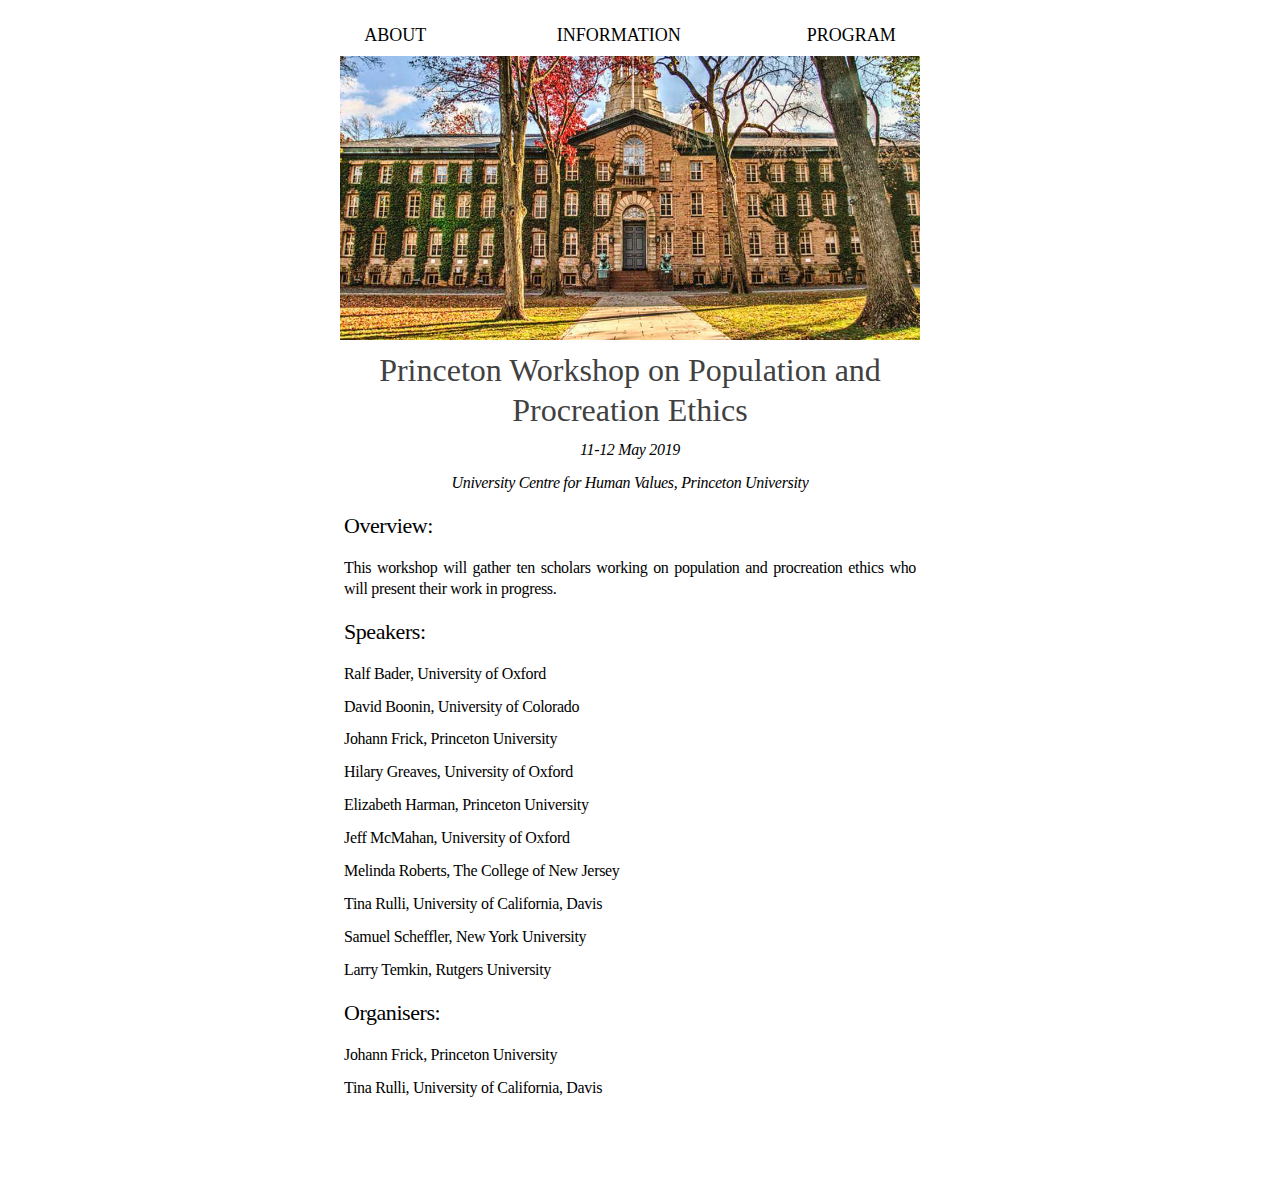
==== index.html @ 917b890c "google traffic tracking" ====
<!DOCTYPE html PUBLIC "-//W3C//DTD XHTML 1.0 Transitional//EN" "http://www.w3.org/TR/xhtml1/DTD/xhtml1-transitional.dtd">

<html xmlns="http://www.w3.org/1999/xhtml" xml:lang="en" lang="en"><head>
 <!-- Global site tag (gtag.js) - Google Analytics -->
<script async src="https://www.googletagmanager.com/gtag/js?id=UA-122825118-2"></script>
<script>
  window.dataLayer = window.dataLayer || [];
  function gtag(){dataLayer.push(arguments);}
  gtag('js', new Date());

  gtag('config', 'UA-122825118-2');
</script>


        <link rel="icon" type="image/png" href="./resources2/favicon-32x32.png" sizes="32x32" />
    <meta http-equiv="Content-Type" content="text/html; charset=UTF-8">
    
    <meta name="Generator" content="iWeb 3.0.4">
    <meta name="iWeb-Build" content="local-build-20180503">
    <meta http-equiv="X-UA-Compatible" content="IE=EmulateIE7">
    <meta name="viewport" content="width=700">
    <title>Princeton Workshop</title>


    <!-- CONFERENCE STYLES -->
    
    <link rel="stylesheet" type="text/css" media="screen,print" href="./resources2/conferencestyles.css">
  </head>
    
    
    
    
  <body style="background: rgb(255, 255, 255); margin: 0pt; " onload="onPageLoad();">
    <div style="text-align: center; ">
      <div style="margin-bottom: 0px; margin-left: auto; margin-right: auto; margin-top: 0px; overflow: hidden; position: relative; word-wrap: break-word;  background: rgb(255, 255, 255); text-align: left; width: 700px; " id="body_content">
        <div style="float: left; margin-left: 0px; position: relative; width: 700px; z-index: 0; " id="nav_layer">
          <div style="height: 0px; line-height: 0px; " class="bumper">&nbsp;</div>
          <div style="clear: both; height: 0px; line-height: 0px; " class="spacer">&nbsp;</div>
        </div>
        
<div style="height: 36px; margin-left: 0px; position: relative; width: 700px; z-index: 10; " id="header_layer">
         
 <div style="height: 0px; line-height: 0px; " class="bumper">&nbsp;</div>
         
    
    <div id="id1" style="height: 44px; left: 50px; position: absolute; top: 20px; width: 580px; z-index: 1; " class="style_SkipStroke shape-with-text">
           
        
        <div class="text-content graphic_textbox_layout_style_default_External_557_44" style="padding: 0px; ">
             
            
            <div class="graphic_textbox_layout_style_default">
               
                <p style="padding-bottom: 0pt; padding-top: 0pt; " class="paragraph_style_1"><a class="class1" title="" href="index.html">ABOUT</a>&nbsp;&nbsp;&nbsp;&nbsp;&nbsp;&nbsp;&nbsp;&nbsp;&nbsp;&nbsp;&nbsp;&nbsp;&nbsp;&nbsp;&nbsp;&nbsp;&nbsp;&nbsp;&nbsp;&nbsp;&nbsp;&nbsp;&nbsp;&nbsp;&nbsp;&nbsp;&nbsp;&nbsp; <a class="class2" title="" href="info.html">INFORMATION</a>&nbsp;&nbsp;&nbsp;&nbsp;&nbsp;&nbsp;&nbsp;&nbsp;&nbsp;&nbsp;&nbsp;&nbsp;&nbsp;&nbsp;&nbsp;&nbsp;&nbsp;&nbsp;&nbsp;&nbsp;&nbsp;&nbsp;&nbsp;&nbsp;&nbsp;&nbsp;&nbsp; <a class="class3" title=" " href="program.html">PROGRAM</a> </p>
              </div>
            </div>
          </div>
        </div> 

          <!-- ZDJECIE -->
        <div style="margin-left: 0px; position: relative; width: 700px; z-index: 5; " id="body_layer">
          <div style="height: 0px; line-height: 0px; " class="bumper">&nbsp;</div>
          <div style="height: 284px; width: 189px;  height: 284px; left: 50px; position: absolute; top: 20px; width: 189px; z-index: 1; " class="tinyText style_SkipStroke_1 stroke_0">
            <img src="./resources2/nassauhall.png" alt="" style="border: none; height: 284px; width: 580px; ">
          </div>
          

<!-- TYTUL -->
          <div id="id2" style="height: 74px; left: 50px; position: absolute; top: 310px; width: 580px; z-index: 1; " class="style_SkipStroke shape-with-text">
            <div class="text-content graphic_textbox_layout_style_default_External_375_74" style="padding: 0px; ">
              <div class="graphic_textbox_layout_style_default">
                <p style="padding-bottom: 0pt; padding-top: 0pt; " class="paragraph_style_2">Princeton Workshop on Population and Procreation Ethics</p>
              </div>
            </div>
          </div>
          
<!-- TEKST -->

          <div id="id3" style="height: 1800px; left: 50px; position: absolute; top: 400px; width: 580px; z-index: 1; " class="style_SkipStroke shape-with-text">
            <div class="text-content graphic_textbox_layout_style_default_External_398_683" style="padding: 0px; ">
              <div class="graphic_textbox_layout_style_default">
                  <p class="paragraph_style_5" style="line-height: 20.9px;">11-12 May 2019</p>
                  <p class="paragraph_style_5" style="line-height: 20.9px;"> University Centre for Human Values, Princeton University</p>
                
                <p class="paragraph_style_3">Overview: <br></p>
                <p class="paragraph_style_4" style="line-height: 20.9px;">This workshop will gather ten scholars working on population and procreation ethics who will present their work in progress.<br></p>
                
                  <p class="paragraph_style_3">Speakers: <br></p>
            
                   <p class="paragraph_style_4" style="line-height: 20.9px;">Ralf Bader, University of Oxford<br></p>
                   <p class="paragraph_style_4" style="line-height: 20.9px;">David Boonin, University of Colorado<br></p>
                   <p class="paragraph_style_4" style="line-height: 20.9px;">Johann Frick, Princeton University<br></p>
                   <p class="paragraph_style_4" style="line-height: 20.9px;">Hilary Greaves, University of Oxford<br></p>
                   <p class="paragraph_style_4" style="line-height: 20.9px;">Elizabeth Harman, Princeton University<br></p>
                  <p class="paragraph_style_4" style="line-height: 20.9px;">Jeff McMahan, University of Oxford<br></p>
                  <p class="paragraph_style_4" style="line-height: 20.9px;">Melinda Roberts, The College of New Jersey<br></p>
                  <p class="paragraph_style_4" style="line-height: 20.9px;">Tina Rulli, University of California, Davis<br></p>
                  <p class="paragraph_style_4" style="line-height: 20.9px;">Samuel Scheffler, New York University<br></p>
                  <p class="paragraph_style_4" style="line-height: 20.9px;">Larry Temkin, Rutgers University <br></p>
                  
                 
                  
                  
                   <p class="paragraph_style_3">Organisers: <br></p>
                <p class="paragraph_style_4" style="line-height: 20.9px;">Johann Frick, Princeton University<br></p>
                  <p class="paragraph_style_4" style="line-height: 20.9px;">Tina Rulli, University of California, Davis<br></p>
              </div>
            </div>
          </div>
        
          
        <div style="margin-left: 0px; position: relative; width: 700px; z-index: 5; " id="body_layer">
          <div style="height: 0px; line-height: 0px; " class="bumper">&nbsp;</div>
            
              <!-- EDIT THE POSITION OF THE NEWS BOX HERE (TOP)
          <div id="id2" style="height: 1600px; left: 50px; position: absolute; top: 380px; width: 600px; z-index: 1; " class="style_SkipStroke shape-with-text">
            <div class="text-content graphic_textbox_layout_style_default_External_598_1065" style="padding: 0px; ">
                
             <div class="graphic_textbox_layout_style_default">
                <p style="padding-top: 0pt; " class="paragraph_style_1">News:<br></p>
                <p class="paragraph_style_4">My paper entitled "Friedman on Suspended Judgment" was recently accepted for publication in <i>Synthese</i>. <br></p>
              </div>
            </div>
          </div>
          <div style="height: 1091px; line-height: 1091px; " class="spacer">&nbsp;</div>
        </div>-->
            
        <div style="height: 1000px; line-height: 789px; " class="spacer">&nbsp;</div>
        </div>
        <div style="height: 150px; margin-left: 0px; position: relative; width: 700px; z-index: 15; " id="footer_layer">
          <div style="height: 0px; line-height: 0px; " class="bumper">&nbsp;</div>
        </div>
      </div>
    </div>
  



</body></html>
---- resources2/conferencestyles.css ----
/*FONTS*/

/*TABS*/
.paragraph_style_1 {
    color: rgb(88, 77, 77);
    font-family: 'Avenir-Book', 'Avenir';
    font-size: 18px;
    font-stretch: normal;
    font-style: normal;
    font-variant: normal;
    font-weight: 400;
    letter-spacing: 0;
    line-height: 23px;
    margin-bottom: 0px;
    margin-left: 0px;
    margin-right: 0px;
    margin-top: 0px;
    opacity: 1.00;
    padding-bottom: 0px;
    padding-top: 0px;
    text-align: center;
    text-decoration: none;
    text-indent: 0px;
    text-transform: none;
}

/*BIG NAME*/
.paragraph_style_2 {
    color: rgb(65, 65, 65);
    font-family: 'Avenir', 'Avenir';
    font-size: 32px;
    font-stretch: normal;
    font-style: normal;
    font-variant: normal;
    font-weight: 400;
    letter-spacing: 0;
    line-height: 40px;
    margin-bottom: 0px;
    margin-left: 0px;
    margin-right: 0px;
    margin-top: 0px;
    opacity: 1.00;
    padding-bottom: 0px;
    padding-top: 0px;
    text-align: center;
    text-decoration: none;
    text-indent: 0px;
    text-transform: none;
}

/*SECTION HEADINGS*/
.paragraph_style_3 {
    color: rgb(0, 0, 0);
    font-family: 'Avenir-Light', 'Avenir';
    font-size: 22px;
    font-stretch: normal;
    font-style: normal;
    font-variant: normal;
    font-weight: 300;
    letter-spacing:    -0.02em;
    line-height: 40px;
    margin-bottom: 0px;
    margin-left: 0px;
    margin-right: 53px;
    margin-top: 0px;
    opacity: 1.00;
    padding-bottom: 12px;
    padding-top: 0px;
    text-align: justify;
    text-decoration: none;
    text-indent: 0px;
    text-transform: none;
}


/*BODY*/
.paragraph_style_4 {
    color: rgb(0, 0, 0);
    font-family: 'Avenir-Light', 'Avenir';
    font-size: 16px;
    font-stretch: normal;
    font-style: normal;
    font-variant: normal;
    font-weight: 300;
    letter-spacing:    -0.02em;
    line-height: 22px;
    margin-bottom: 0px;
    margin-left: 0px;
    margin-right: 0px;
    margin-top: 0px;
    opacity: 1.00;
    padding-bottom: 12px;
    padding-top: 0px;
    text-align: justify;
    text-decoration: none;
    text-indent: 0px;
    text-transform: none;
}

/*BODY center*/
.paragraph_style_5 {
    color: rgb(0, 0, 0);
    font-family: 'Avenir-Light', 'Avenir';
    font-size: 16px;
    font-stretch: normal;
    font-style: italic;
    font-variant: normal;
    font-weight: 300;
    letter-spacing:    -0.02em;
    line-height: 22px;
    margin-bottom: 0px;
    margin-left: 0px;
    margin-right: 0px;
    margin-top: 0px;
    opacity: 1.00;
    padding-bottom: 12px;
    padding-top: 0px;
    text-align: center;
    text-decoration: none;
    text-indent: 0px;
    text-transform: none;
}
/*BODY italics*/
.paragraph_style_6 {
    color: rgb(0, 0, 0);
    font-family: 'Avenir-Light', 'Avenir';
    font-size: 16px;
    font-stretch: normal;
    font-style: italic;
    font-variant: normal;
    font-weight: 300;
    letter-spacing:    -0.02em;
    line-height: 22px;
    margin-bottom: 0px;
    margin-left: 0px;
    margin-right: 0px;
    margin-top: 0px;
    opacity: 1.00;
    padding-bottom: 12px;
    padding-top: 0px;
    text-align: justify;
    text-decoration: none;
    text-indent: 0px;
    text-transform: none;
}

.style_SkipStroke_1 {
    background: transparent;
    opacity: 1.00;
}

.style {
    letter-spacing:    -0.01em;
    line-height: 22px;
}
.style_1 {
    font-family: 'Avenir-LightOblique', 'Avenir';
    font-size: 13px;
    font-stretch: normal;
    font-style: italic;
    font-weight: 200;
    line-height: 22px;
}

.style_SkipStroke {
    background: transparent;
    opacity: 1.00;
}


.graphic_image_style_default_SkipStroke {
    background: transparent;
    opacity: 1.00;
}
.graphic_textbox_layout_style_default_External_557_44 {
    position: relative;
}
.graphic_textbox_layout_style_default {
    padding: 4px;
}
.graphic_textbox_layout_style_default_External_375_74 {
    position: relative;
}
.graphic_textbox_layout_style_default_External_398_674 {
    position: relative;
}
.graphic_textbox_style_default_SkipStroke {
    background: transparent;
    opacity: 1.00;
}
a {
    color: mediumblue;
    text-decoration: none;
}
a:link {
    color: mediumblue;
    text-decoration: none;
}

a:visited {
    color: mediumblue;
    text-decoration: none;
}

a:hover {
    color: mediumblue;
    text-decoration: underline;
}

a:active {
    color: mediumblue;
    text-decoration: none}

a.class1 {
    color: rgb(0, 0, 0);
    text-decoration: none;
}
a.class1:visited {
    color: rgb(0, 0, 0);
    text-decoration: none;
}
a.class1:hover {
    color: rgb(0, 0, 0);
    text-decoration: underline;
}
a.class2 {
    color: rgb(0, 0, 0);
    text-decoration: none;
}
a.class2:visited {
    color: rgb(0, 0, 0);
    text-decoration: none;
}
a.class2:hover {
    color: rgb(0, 0, 0);
    text-decoration: underline;
}
a.class3 {
    color: rgb(0, 0, 0);
    text-decoration: none;
}
a.class3:visited {
    color: rgb(0, 0, 0);
    text-decoration: none;
}
a.class3:hover {
    color: rgb(0, 0, 0);
    text-decoration: underline;
}
a.class4 {
    color: rgb(0, 0, 0);
    text-decoration: none;
}
a.class4:visited {
    color: rgb(0, 0, 0);
    text-decoration: none;
}
a.class4:hover {
    color: rgb(0, 0, 0);
    text-decoration: underline;
}
a.class5 {
    color: rgb(0, 0, 0);
    text-decoration: none;
}

a.class5:visited {
    color: rgb(0, 0, 0);
    text-decoration: none;
}

a.class5:hover {
   color: rgb(0, 0, 0);
    text-decoration: bold;}

a.class6 {
    text-decoration: none;
}
a.class6:visited {
    text-decoration: none;
}
a.class6:hover {
    color: rgb(0, 0, 0);
    text-decoration: underline;
}
a.class7 {
    text-decoration: none;
}
a.class7:visited {
    text-decoration: none;
}
a.class7:hover {
    color: rgb(0, 0, 0);
    text-decoration: underline;
}
a.class8 {
    text-decoration: none;
}
a.class8:visited {
    text-decoration: none;
}
a.class8:hover {
    text-decoration: none;
}
a.class9 {
    text-decoration: none;
}
a.class9:visited {
    text-decoration: none;
}
a.class9:hover {
    color: rgb(0, 0, 0);
    text-decoration: underline;
}

.bumper {
    font-size: 1px;
    line-height: 1px;
}
.spacer {
    font-size: 1px;
    line-height: 1px;
}

div { 
    overflow: visible; 
}
img { 
    border: none; 
}
.InlineBlock { 
    display: inline; 
}
.InlineBlock { 
    display: inline-block; 
}
.inline-block {
    display: inline-block;
    vertical-align: baseline;
    margin-bottom:0.3em;
}
.inline-block.shape-with-text {
    vertical-align: bottom;
}
.vertical-align-middle-middlebox {
    display: table;
}
.vertical-align-middle-innerbox {
    display: table-cell;
    vertical-align: middle;
}
div.paragraph {
    position: relative;
}
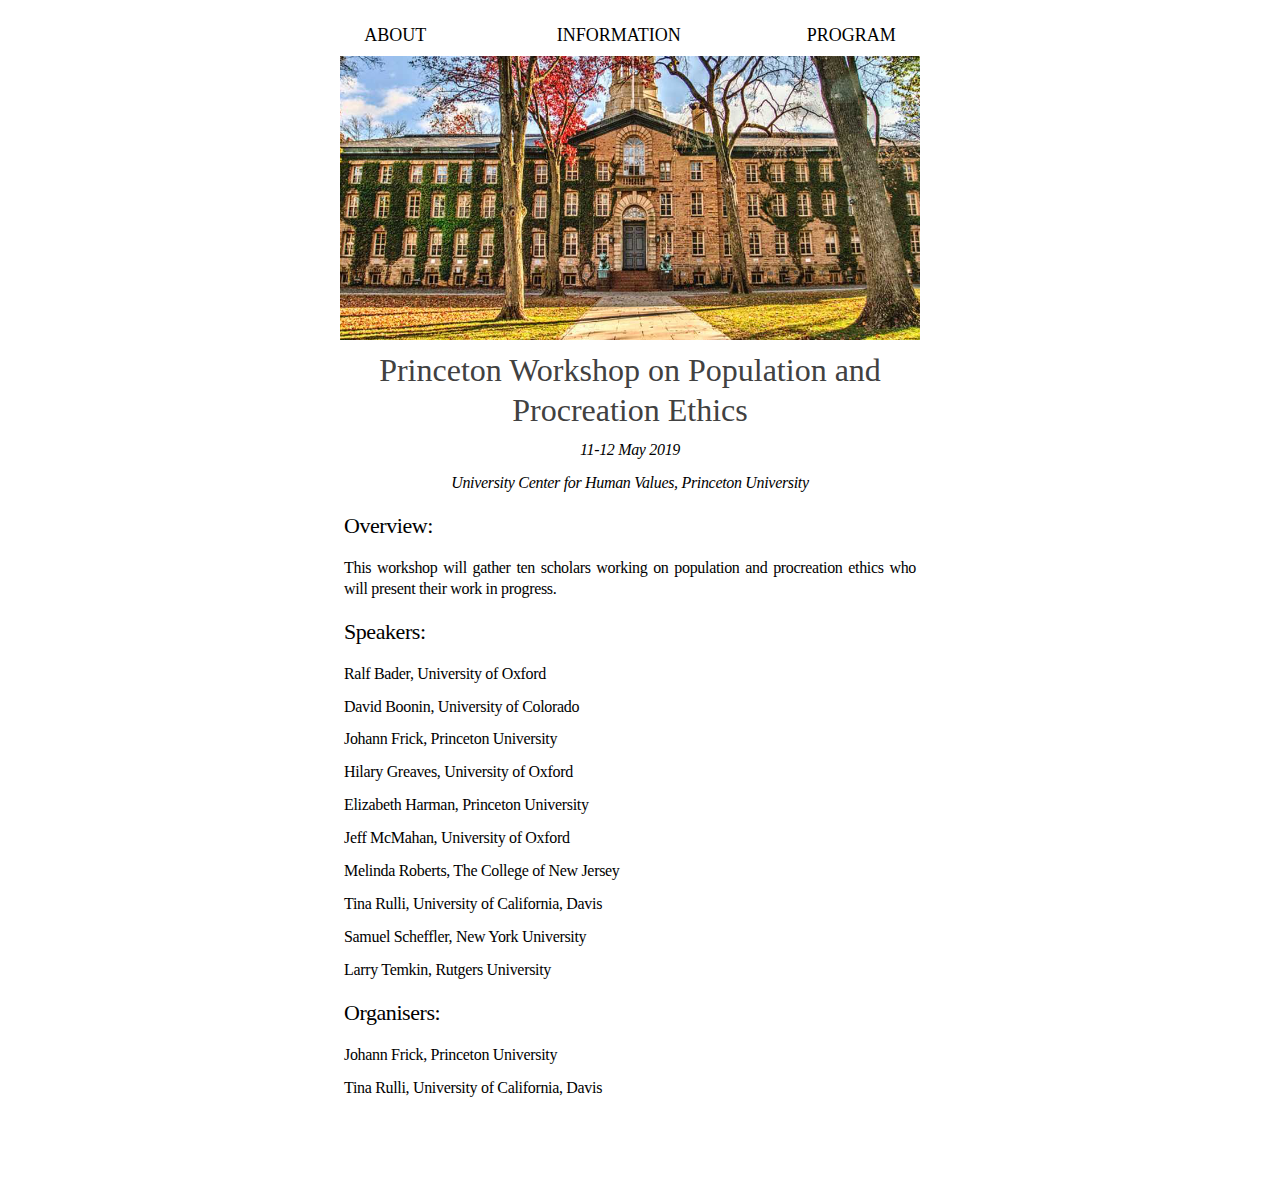
==== commit 84dae178: "center" ====
--- a/index.html
+++ b/index.html
@@ -80,7 +80,7 @@
             <div class="text-content graphic_textbox_layout_style_default_External_398_683" style="padding: 0px; ">
               <div class="graphic_textbox_layout_style_default">
                   <p class="paragraph_style_5" style="line-height: 20.9px;">11-12 May 2019</p>
-                  <p class="paragraph_style_5" style="line-height: 20.9px;"> University Centre for Human Values, Princeton University</p>
+                  <p class="paragraph_style_5" style="line-height: 20.9px;"> University Center for Human Values, Princeton University</p>
                 
                 <p class="paragraph_style_3">Overview: <br></p>
                 <p class="paragraph_style_4" style="line-height: 20.9px;">This workshop will gather ten scholars working on population and procreation ethics who will present their work in progress.<br></p>
@@ -109,7 +109,7 @@
           </div>
         
           
-        <div style="margin-left: 0px; position: relative; width: 700px; z-index: 5; " id="body_layer">
+        <div style="margin-left: 0px; position: relative; width: 700px; z-index: -1; " id="body_layer">
           <div style="height: 0px; line-height: 0px; " class="bumper">&nbsp;</div>
             
               <!-- EDIT THE POSITION OF THE NEWS BOX HERE (TOP)
@@ -127,7 +127,7 @@
             
         <div style="height: 1000px; line-height: 789px; " class="spacer">&nbsp;</div>
         </div>
-        <div style="height: 150px; margin-left: 0px; position: relative; width: 700px; z-index: 15; " id="footer_layer">
+        <div style="height: 150px; margin-left: 0px; position: relative; width: 700px; z-index: -1; " id="footer_layer">
           <div style="height: 0px; line-height: 0px; " class="bumper">&nbsp;</div>
         </div>
       </div>
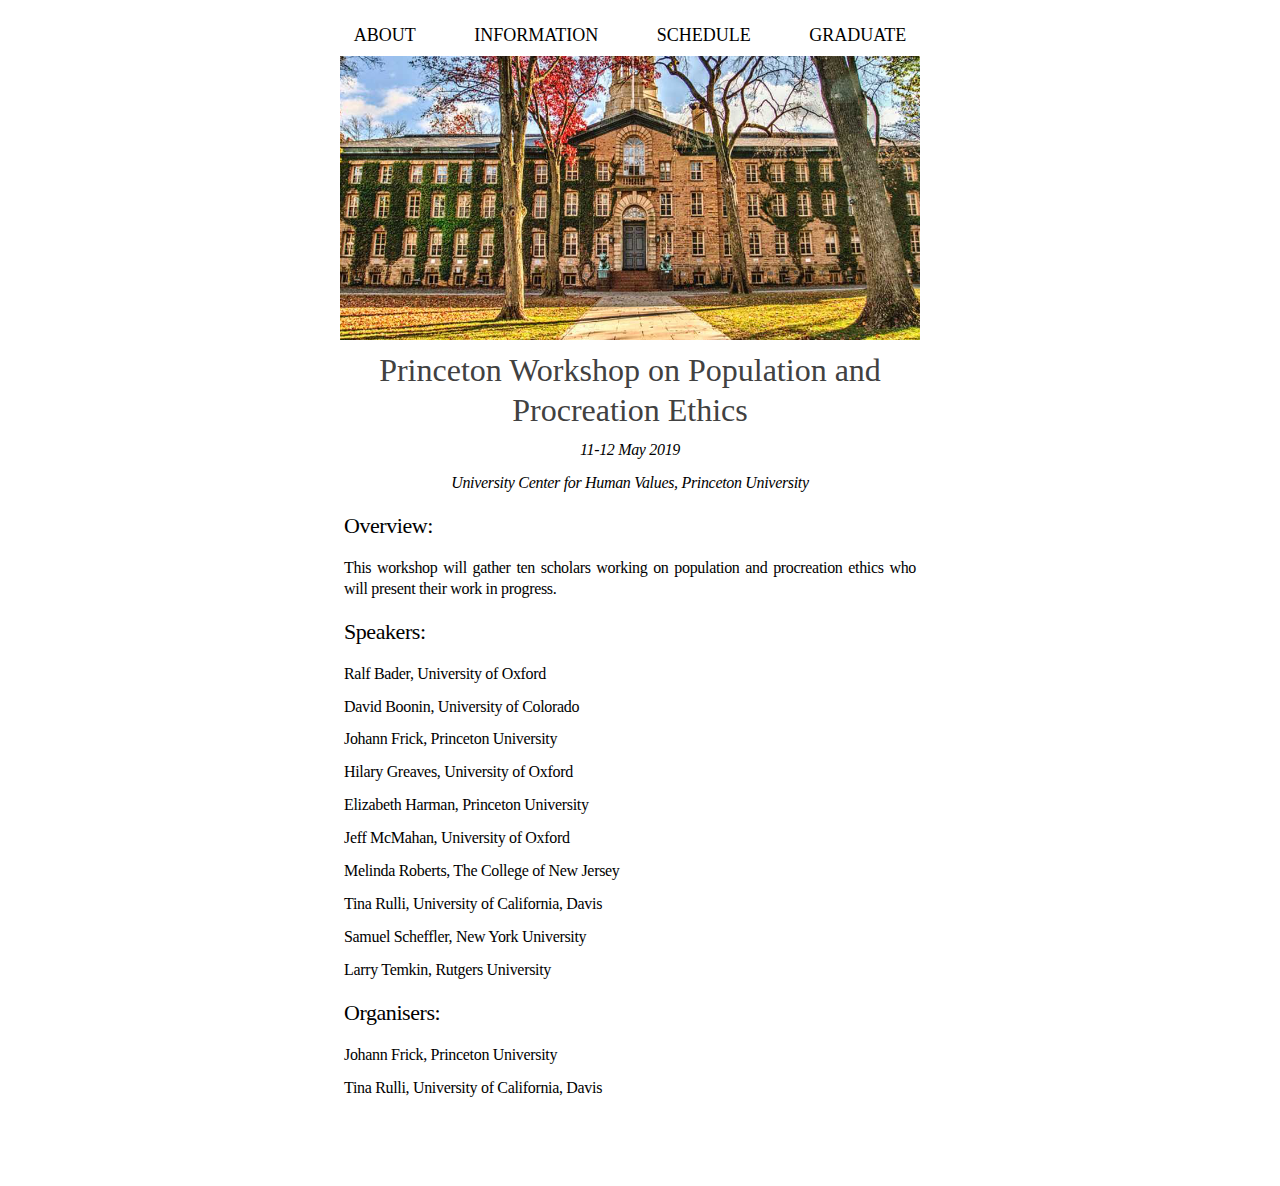
==== commit cf86bebd: "Graduate conference" ====
--- a/index.html
+++ b/index.html
@@ -51,7 +51,7 @@
             
             <div class="graphic_textbox_layout_style_default">
                
-                <p style="padding-bottom: 0pt; padding-top: 0pt; " class="paragraph_style_1"><a class="class1" title="" href="index.html">ABOUT</a>&nbsp;&nbsp;&nbsp;&nbsp;&nbsp;&nbsp;&nbsp;&nbsp;&nbsp;&nbsp;&nbsp;&nbsp;&nbsp;&nbsp;&nbsp;&nbsp;&nbsp;&nbsp;&nbsp;&nbsp;&nbsp;&nbsp;&nbsp;&nbsp;&nbsp;&nbsp;&nbsp;&nbsp; <a class="class2" title="" href="info.html">INFORMATION</a>&nbsp;&nbsp;&nbsp;&nbsp;&nbsp;&nbsp;&nbsp;&nbsp;&nbsp;&nbsp;&nbsp;&nbsp;&nbsp;&nbsp;&nbsp;&nbsp;&nbsp;&nbsp;&nbsp;&nbsp;&nbsp;&nbsp;&nbsp;&nbsp;&nbsp;&nbsp;&nbsp; <a class="class3" title=" " href="program.html">PROGRAM</a> </p>
+              <p style="padding-bottom: 0pt; padding-top: 0pt; " class="paragraph_style_1"><a class="class1" title="" href="index.html">ABOUT</a>&nbsp;&nbsp;&nbsp;&nbsp;&nbsp;&nbsp;&nbsp;&nbsp;&nbsp;&nbsp;&nbsp;&nbsp; <a class="class2" title="" href="info.html">INFORMATION</a>&nbsp;&nbsp;&nbsp;&nbsp;&nbsp;&nbsp;&nbsp;&nbsp;&nbsp;&nbsp;&nbsp;&nbsp; <a class="class3" title=" " href="schedule.html">SCHEDULE</a>&nbsp;&nbsp;&nbsp;&nbsp;&nbsp;&nbsp;&nbsp;&nbsp;&nbsp;&nbsp;&nbsp;&nbsp; <a class="class1" title="" href="graduate.html">GRADUATE</a>
               </div>
             </div>
           </div>
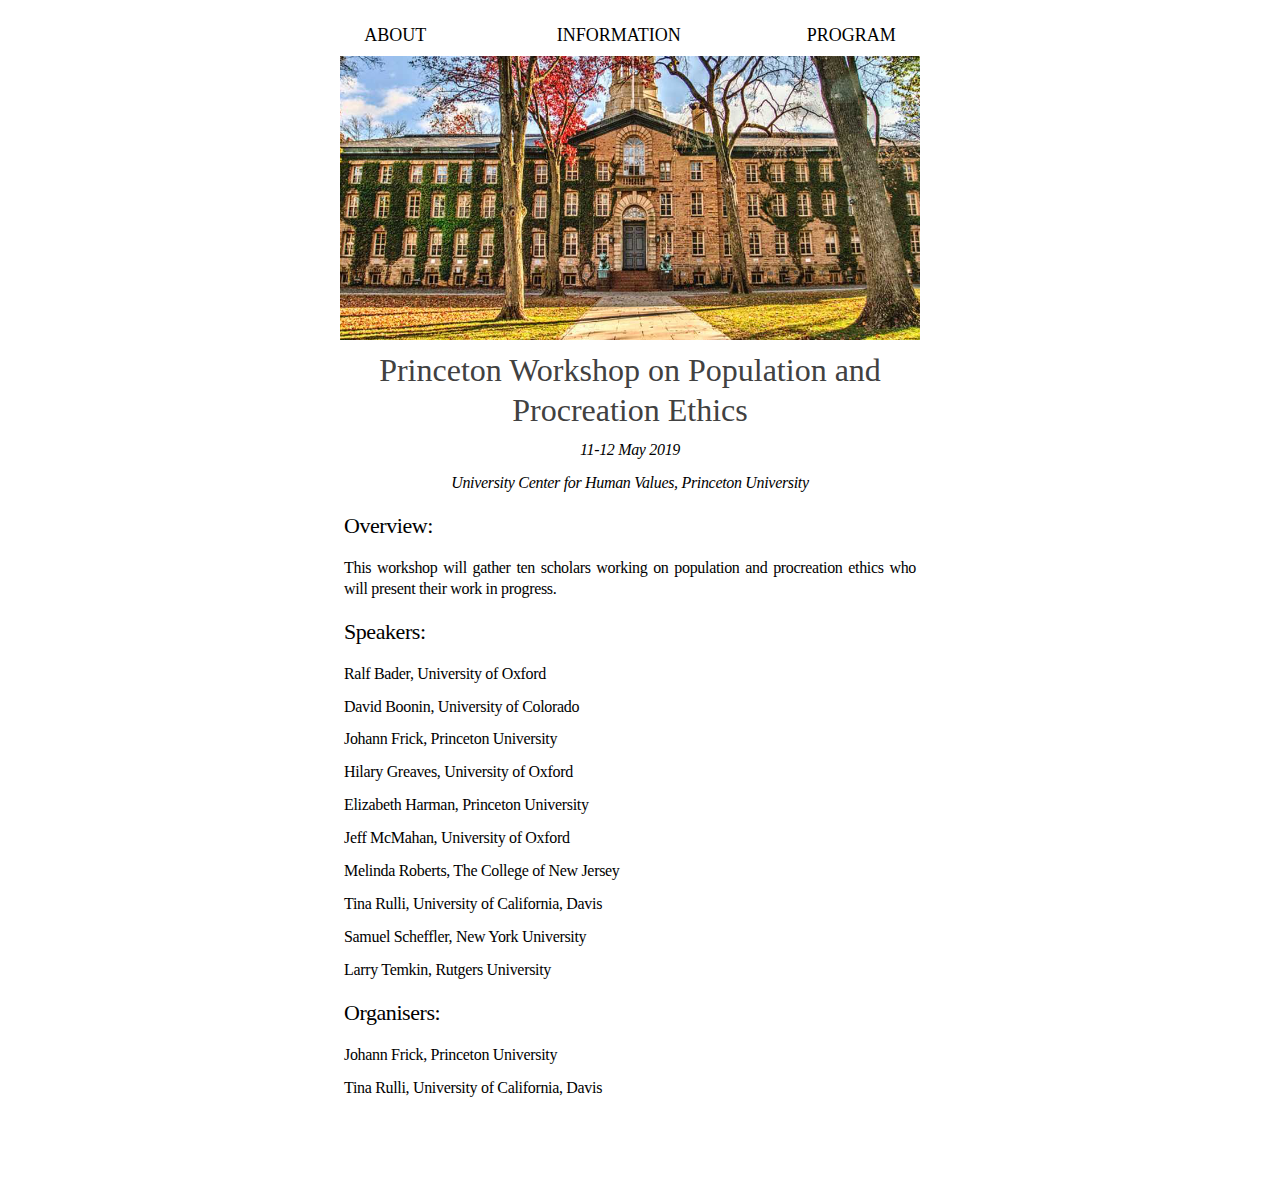
==== commit 75c06033: "back to old" ====
--- a/index.html
+++ b/index.html
@@ -51,7 +51,7 @@
             
             <div class="graphic_textbox_layout_style_default">
                
-              <p style="padding-bottom: 0pt; padding-top: 0pt; " class="paragraph_style_1"><a class="class1" title="" href="index.html">ABOUT</a>&nbsp;&nbsp;&nbsp;&nbsp;&nbsp;&nbsp;&nbsp;&nbsp;&nbsp;&nbsp;&nbsp;&nbsp; <a class="class2" title="" href="info.html">INFORMATION</a>&nbsp;&nbsp;&nbsp;&nbsp;&nbsp;&nbsp;&nbsp;&nbsp;&nbsp;&nbsp;&nbsp;&nbsp; <a class="class3" title=" " href="schedule.html">SCHEDULE</a>&nbsp;&nbsp;&nbsp;&nbsp;&nbsp;&nbsp;&nbsp;&nbsp;&nbsp;&nbsp;&nbsp;&nbsp; <a class="class1" title="" href="graduate.html">GRADUATE</a>
+                <p style="padding-bottom: 0pt; padding-top: 0pt; " class="paragraph_style_1"><a class="class1" title="" href="index.html">ABOUT</a>&nbsp;&nbsp;&nbsp;&nbsp;&nbsp;&nbsp;&nbsp;&nbsp;&nbsp;&nbsp;&nbsp;&nbsp;&nbsp;&nbsp;&nbsp;&nbsp;&nbsp;&nbsp;&nbsp;&nbsp;&nbsp;&nbsp;&nbsp;&nbsp;&nbsp;&nbsp;&nbsp;&nbsp; <a class="class2" title="" href="info.html">INFORMATION</a>&nbsp;&nbsp;&nbsp;&nbsp;&nbsp;&nbsp;&nbsp;&nbsp;&nbsp;&nbsp;&nbsp;&nbsp;&nbsp;&nbsp;&nbsp;&nbsp;&nbsp;&nbsp;&nbsp;&nbsp;&nbsp;&nbsp;&nbsp;&nbsp;&nbsp;&nbsp;&nbsp; <a class="class3" title=" " href="program.html">PROGRAM</a> </p>
               </div>
             </div>
           </div>
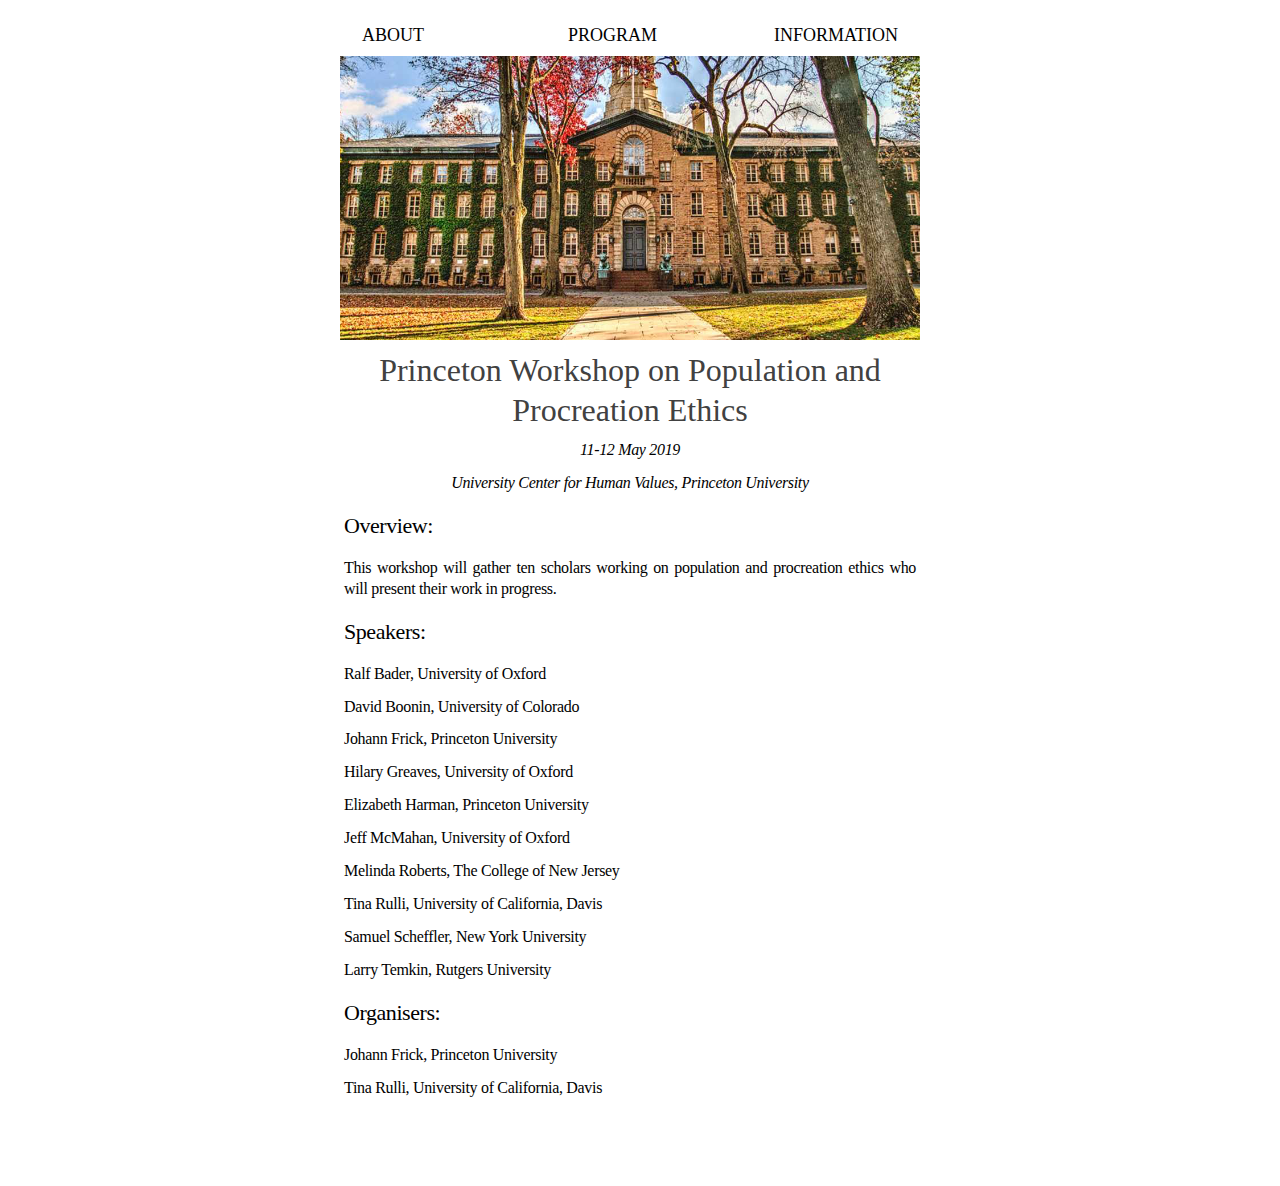
==== commit a3a41abe: "added program switched tabs around" ====
--- a/index.html
+++ b/index.html
@@ -51,7 +51,7 @@
             
             <div class="graphic_textbox_layout_style_default">
                
-                <p style="padding-bottom: 0pt; padding-top: 0pt; " class="paragraph_style_1"><a class="class1" title="" href="index.html">ABOUT</a>&nbsp;&nbsp;&nbsp;&nbsp;&nbsp;&nbsp;&nbsp;&nbsp;&nbsp;&nbsp;&nbsp;&nbsp;&nbsp;&nbsp;&nbsp;&nbsp;&nbsp;&nbsp;&nbsp;&nbsp;&nbsp;&nbsp;&nbsp;&nbsp;&nbsp;&nbsp;&nbsp;&nbsp; <a class="class2" title="" href="info.html">INFORMATION</a>&nbsp;&nbsp;&nbsp;&nbsp;&nbsp;&nbsp;&nbsp;&nbsp;&nbsp;&nbsp;&nbsp;&nbsp;&nbsp;&nbsp;&nbsp;&nbsp;&nbsp;&nbsp;&nbsp;&nbsp;&nbsp;&nbsp;&nbsp;&nbsp;&nbsp;&nbsp;&nbsp; <a class="class3" title=" " href="program.html">PROGRAM</a> </p>
+                <p style="padding-bottom: 0pt; padding-top: 0pt; " class="paragraph_style_1"><a class="class1" title="" href="index.html">ABOUT</a>&nbsp;&nbsp;&nbsp;&nbsp;&nbsp;&nbsp;&nbsp;&nbsp;&nbsp;&nbsp;&nbsp;&nbsp;&nbsp;&nbsp;&nbsp;&nbsp;&nbsp;&nbsp;&nbsp;&nbsp;&nbsp;&nbsp;&nbsp;&nbsp;&nbsp;&nbsp;&nbsp;&nbsp;&nbsp;&nbsp;&nbsp;&nbsp;<a class="class3" title=" " href="program.html">PROGRAM</a> &nbsp;&nbsp;&nbsp;&nbsp;&nbsp;&nbsp;&nbsp;&nbsp;&nbsp;&nbsp;&nbsp;&nbsp;&nbsp;&nbsp;&nbsp;&nbsp;&nbsp;&nbsp;&nbsp;&nbsp;&nbsp;&nbsp;&nbsp;&nbsp;  <a class="class2" title="" href="info.html">INFORMATION</a> </p>
               </div>
             </div>
           </div>
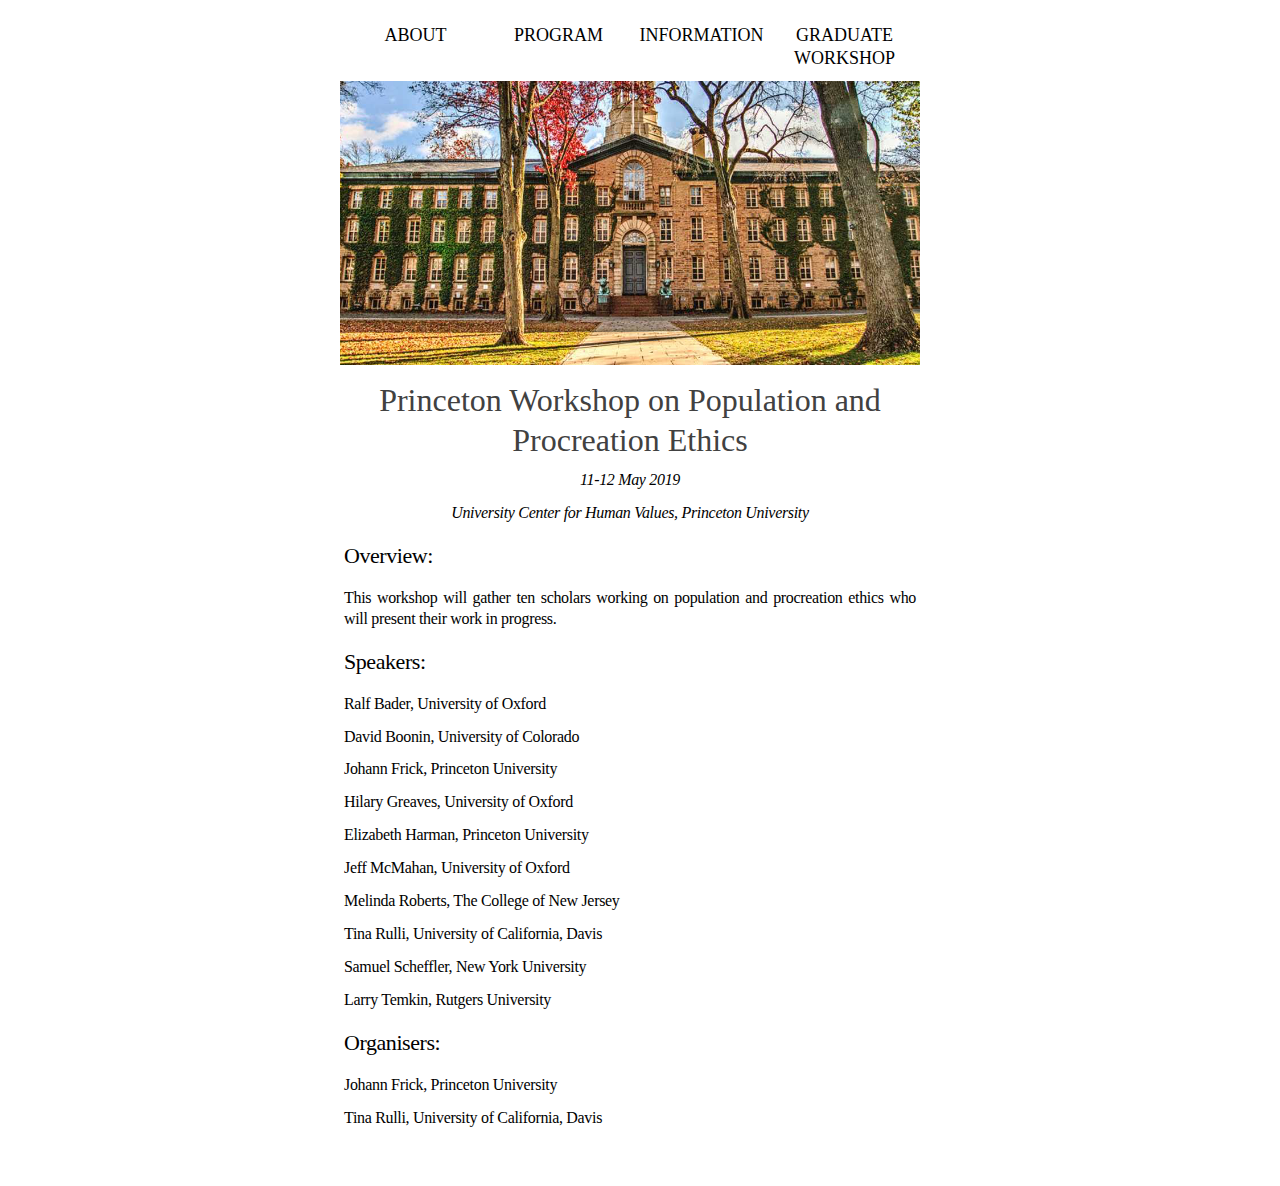
==== commit c907f738: "major changes prior to announcement" ====
--- a/index.html
+++ b/index.html
@@ -50,23 +50,36 @@
              
             
             <div class="graphic_textbox_layout_style_default">
-               
-                <p style="padding-bottom: 0pt; padding-top: 0pt; " class="paragraph_style_1"><a class="class1" title="" href="index.html">ABOUT</a>&nbsp;&nbsp;&nbsp;&nbsp;&nbsp;&nbsp;&nbsp;&nbsp;&nbsp;&nbsp;&nbsp;&nbsp;&nbsp;&nbsp;&nbsp;&nbsp;&nbsp;&nbsp;&nbsp;&nbsp;&nbsp;&nbsp;&nbsp;&nbsp;&nbsp;&nbsp;&nbsp;&nbsp;&nbsp;&nbsp;&nbsp;&nbsp;<a class="class3" title=" " href="program.html">PROGRAM</a> &nbsp;&nbsp;&nbsp;&nbsp;&nbsp;&nbsp;&nbsp;&nbsp;&nbsp;&nbsp;&nbsp;&nbsp;&nbsp;&nbsp;&nbsp;&nbsp;&nbsp;&nbsp;&nbsp;&nbsp;&nbsp;&nbsp;&nbsp;&nbsp;  <a class="class2" title="" href="info.html">INFORMATION</a> </p>
+            
+                <div class="column25"> 
+                    <p style="padding-bottom: 0pt; padding-top: 0pt; " class="paragraph_style_1"><a class="class1" title="" href="index.html">ABOUT</a></p>
+                </div>
+                 <div class="column25"> 
+                    <p style="padding-bottom: 0pt; padding-top: 0pt; " class="paragraph_style_1"><a class="class3" title=" " href="program.html">PROGRAM</a></p>
+                </div>
+                
+                <div class="column25"> 
+                    <p style="padding-bottom: 0pt; padding-top: 0pt; " class="paragraph_style_1"><a class="class2" title="" href="info.html">INFORMATION</a></p>
+                </div>
+                 <div class="column25"> 
+                    <p style="padding-bottom: 0pt; padding-top: 0pt; " class="paragraph_style_1"><a class="class2" title="" href="graduate.html">GRADUATE WORKSHOP</a></p>
+                </div>
+                 
+                </div>
               </div>
             </div>
           </div>
-        </div> 
 
           <!-- ZDJECIE -->
         <div style="margin-left: 0px; position: relative; width: 700px; z-index: 5; " id="body_layer">
           <div style="height: 0px; line-height: 0px; " class="bumper">&nbsp;</div>
-          <div style="height: 284px; width: 189px;  height: 284px; left: 50px; position: absolute; top: 20px; width: 189px; z-index: 1; " class="tinyText style_SkipStroke_1 stroke_0">
+          <div style="height: 284px; width: 189px;  height: 284px; left: 50px; position: absolute; top: 45px; width: 189px; z-index: 1; " class="tinyText style_SkipStroke_1 stroke_0">
             <img src="./resources2/nassauhall.png" alt="" style="border: none; height: 284px; width: 580px; ">
           </div>
           
 
 <!-- TYTUL -->
-          <div id="id2" style="height: 74px; left: 50px; position: absolute; top: 310px; width: 580px; z-index: 1; " class="style_SkipStroke shape-with-text">
+          <div id="id2" style="height: 74px; left: 50px; position: absolute; top: 340px; width: 580px; z-index: 1; " class="style_SkipStroke shape-with-text">
             <div class="text-content graphic_textbox_layout_style_default_External_375_74" style="padding: 0px; ">
               <div class="graphic_textbox_layout_style_default">
                 <p style="padding-bottom: 0pt; padding-top: 0pt; " class="paragraph_style_2">Princeton Workshop on Population and Procreation Ethics</p>
@@ -76,7 +89,7 @@
           
 <!-- TEKST -->
 
-          <div id="id3" style="height: 1800px; left: 50px; position: absolute; top: 400px; width: 580px; z-index: 1; " class="style_SkipStroke shape-with-text">
+          <div id="id3" style="height: 1800px; left: 50px; position: absolute; top: 430px; width: 580px; z-index: 1; " class="style_SkipStroke shape-with-text">
             <div class="text-content graphic_textbox_layout_style_default_External_398_683" style="padding: 0px; ">
               <div class="graphic_textbox_layout_style_default">
                   <p class="paragraph_style_5" style="line-height: 20.9px;">11-12 May 2019</p>
--- a/resources2/conferencestyles.css
+++ b/resources2/conferencestyles.css
@@ -143,7 +143,29 @@
     text-indent: 0px;
     text-transform: none;
 }
-
+/*BODY IN COLUMNS*/
+.paragraph_style_7 {
+    color: rgb(0, 0, 0);
+    font-family: 'Avenir-Light', 'Avenir';
+    font-size: 16px;
+    font-stretch: normal;
+    font-style: normal;
+    font-variant: normal;
+    font-weight: 300;
+    letter-spacing:    -0.02em;
+    line-height: 22px;
+    margin-bottom: 0px;
+    margin-left: 0px;
+    margin-right: 0px;
+    margin-top: 0px;
+    opacity: 1.00;
+    padding-bottom: 12px;
+    padding-top: 0px;
+    text-align: left;
+    text-decoration: none;
+    text-indent: 0px;
+    text-transform: none;
+}
 .style_SkipStroke_1 {
     background: transparent;
     opacity: 1.00;
@@ -325,6 +347,40 @@
 div { 
     overflow: visible; 
 }
+/* Create four equal columns that floats next to each other */
+.column {
+  float: left;
+  width: 17%;
+  padding: 0px;
+        
+}
+.column2 {
+  float: left;
+  width: 83%;
+  padding: 0px;
+}
+.column25 {
+  float: left;
+  width: 25%;
+  padding: 0px;
+}
+
+
+/* Clear floats after the columns */
+.row:after {
+  content: "";
+  display: table;
+  clear: both;
+}
+
+.center_vertically {
+  position: relative;
+  top: 100%;
+  -webkit-transform: translateY(-50%);
+  -ms-transform: translateY(-50%);
+  transform: translateY(-50%);
+}
+
 img { 
     border: none; 
 }
